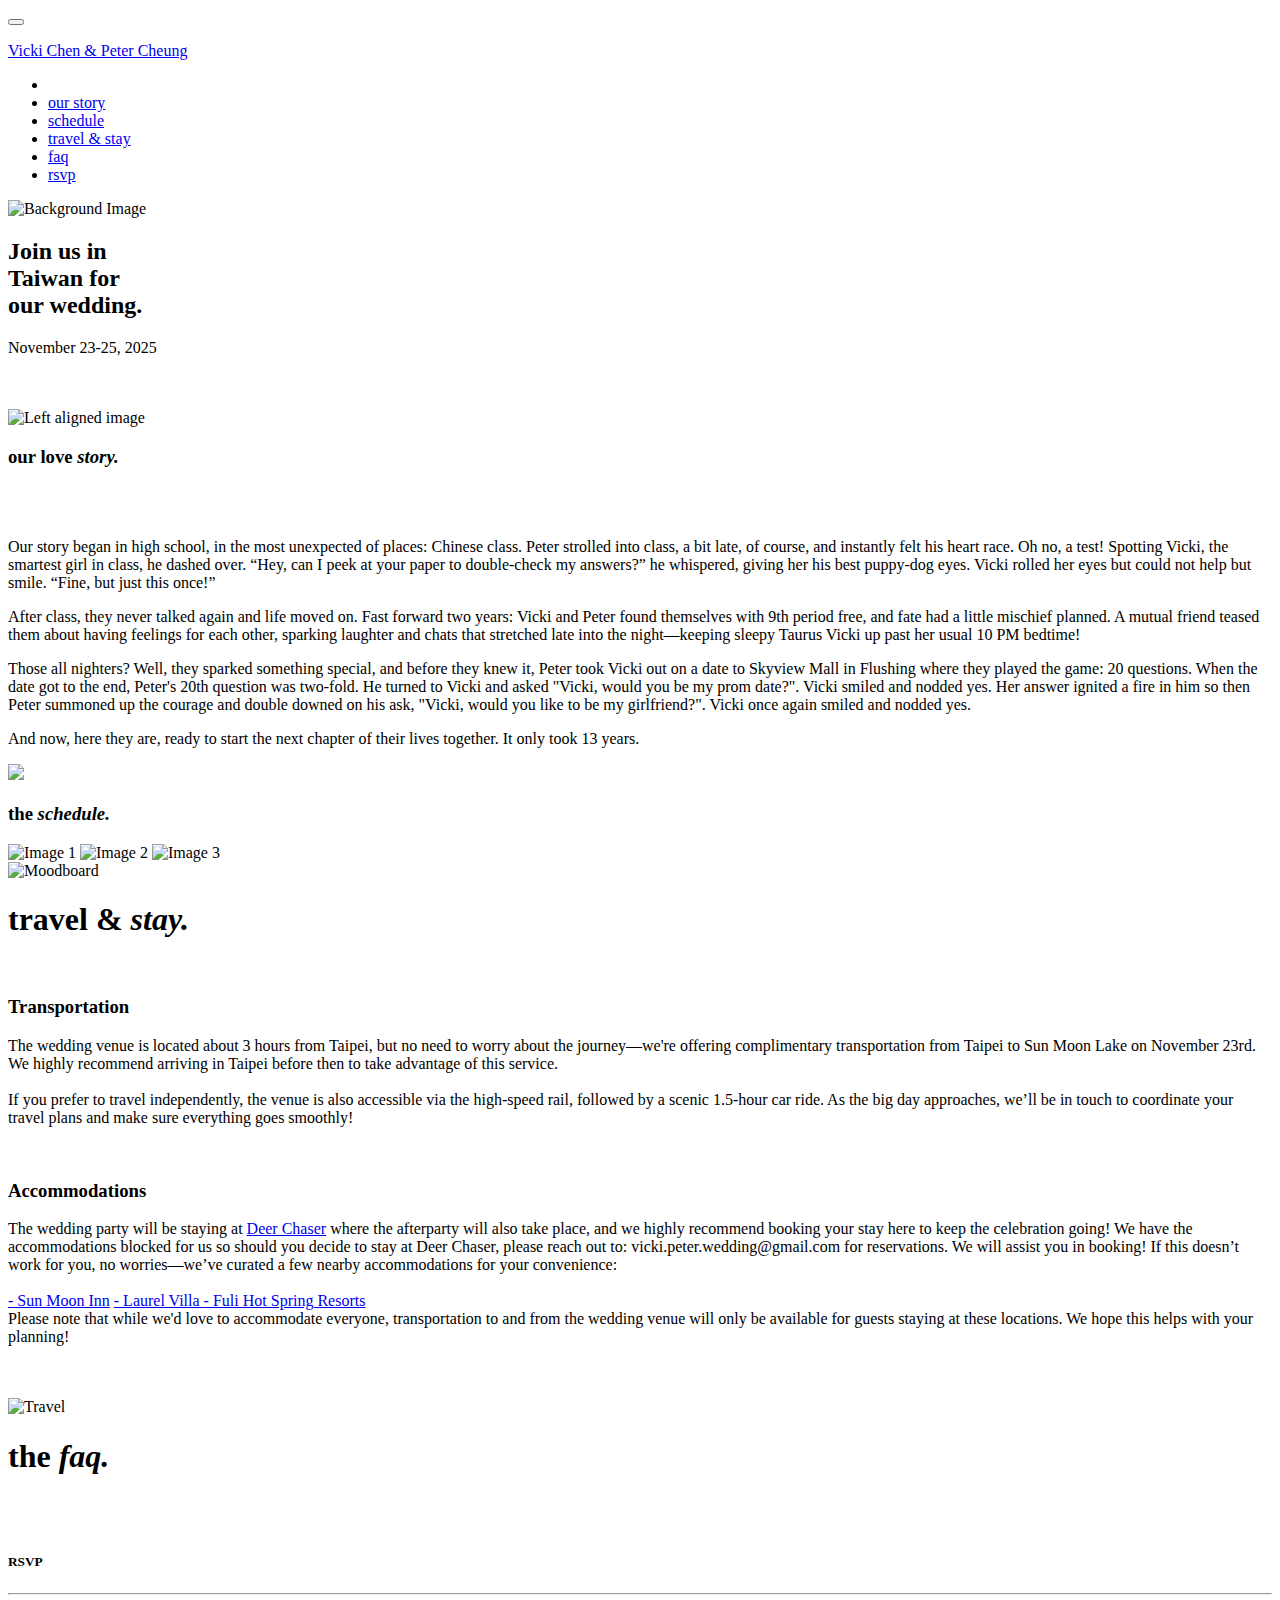
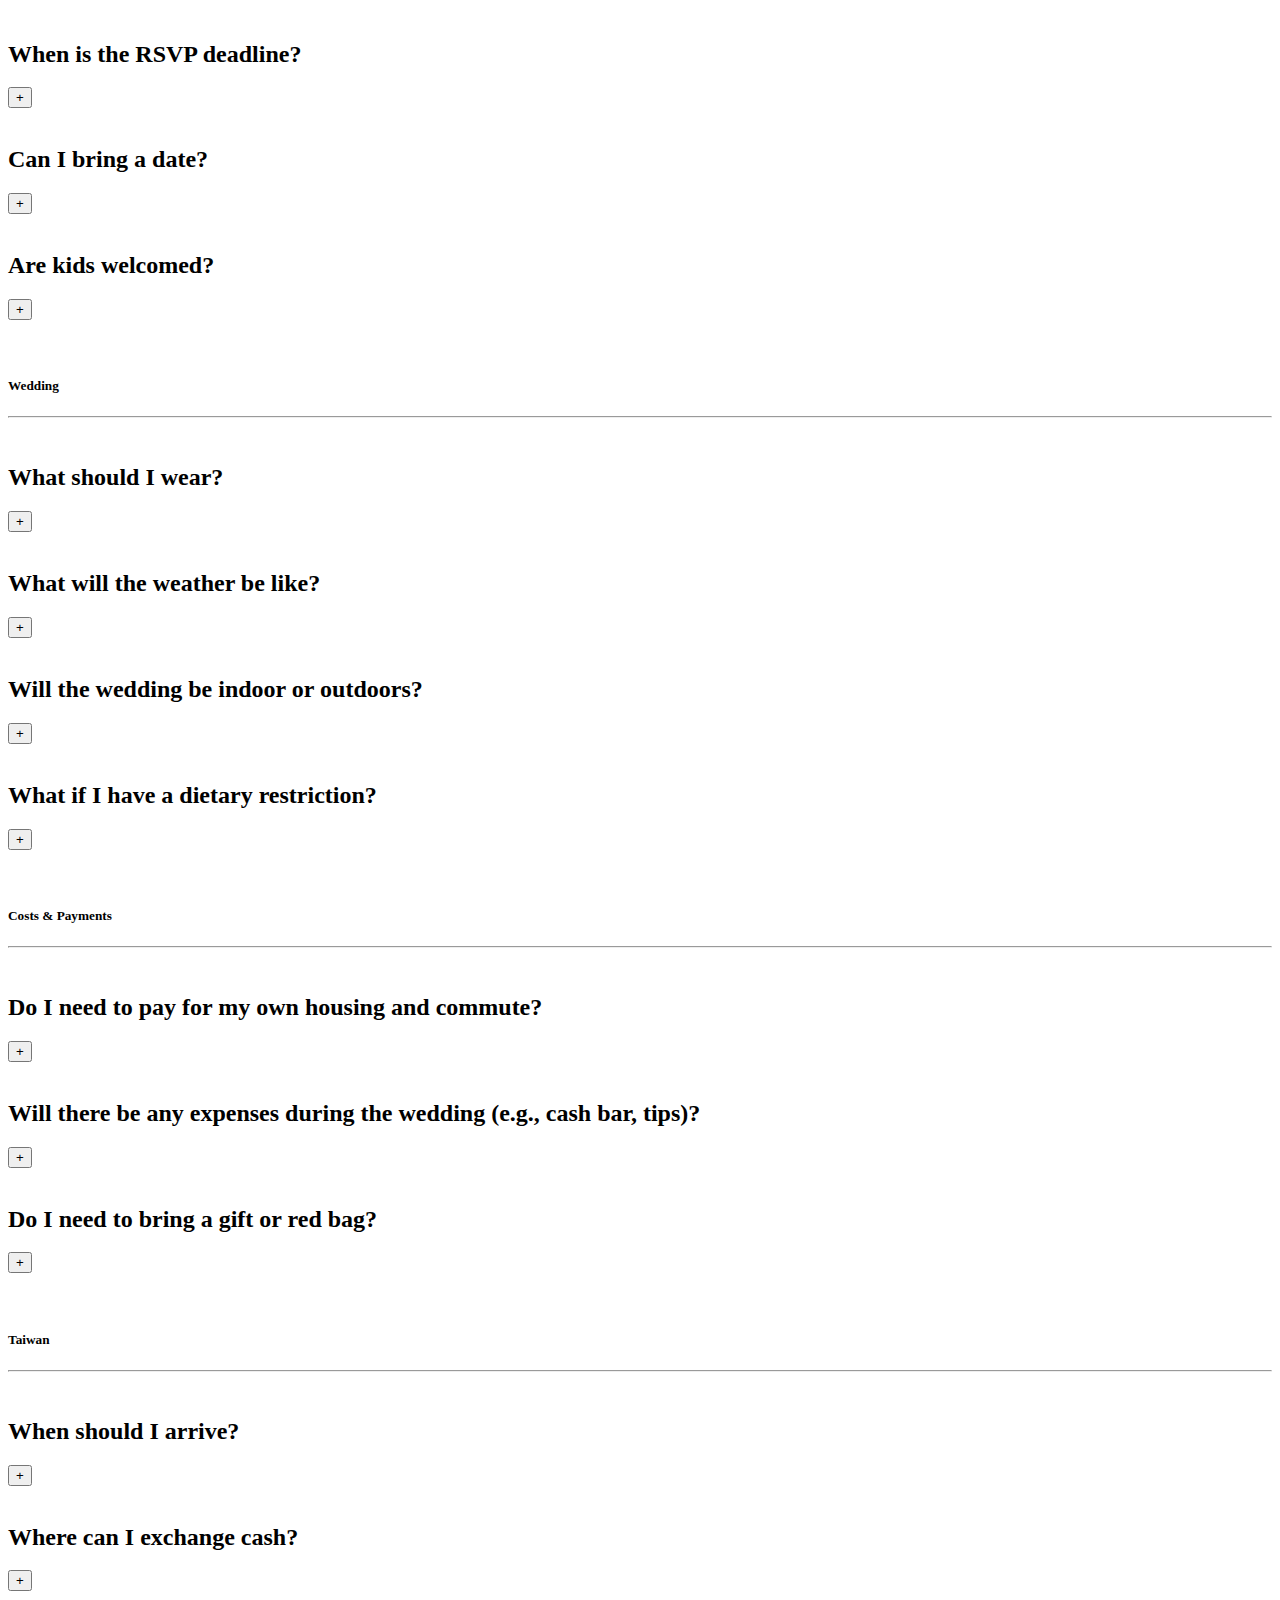
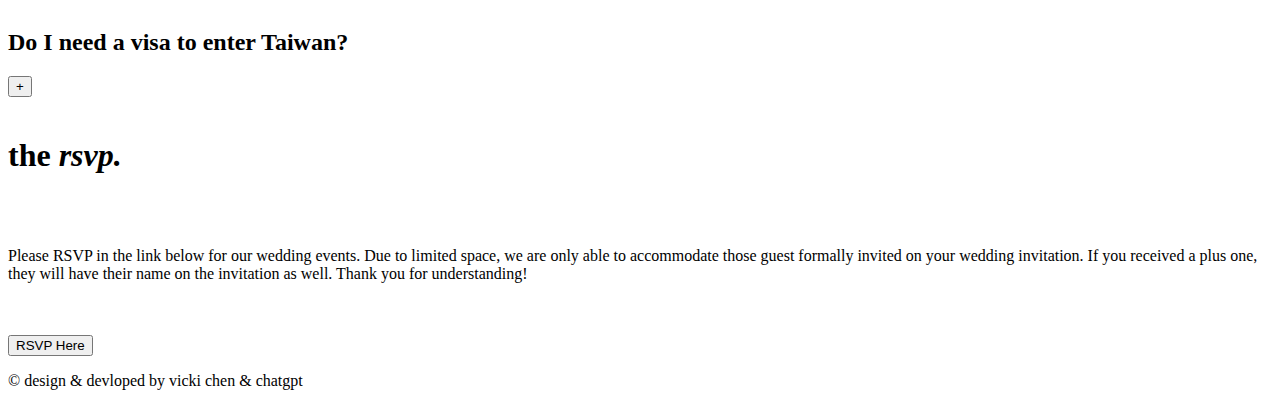
==== index.html @ 811ed349 "Add files via upload" ====
<!doctype html>
<html class="no-js" lang="en">

    <head>
        <!-- meta data -->
        <meta charset="utf-8">
        <meta http-equiv="X-UA-Compatible" content="IE=edge">
        <meta name="viewport" content="width=device-width, initial-scale=1">
        <!-- The above 3 meta tags *must* come first in the head; any other head content must come *after* these tags -->

        <!--font-family-->
		<link href="https://fonts.googleapis.com/css2?family=Spectral:ital,wght@0,200;0,300;0,400;0,500;0,600;0,700;0,800;1,200;1,300;1,400;1,500;1,600;1,700;1,800&display=swap" rel="stylesheet">
        
        <!-- title of site -->
        <title>Vicki Chen & Peter Cheung </title>

        <!-- For favicon png -->
		<link rel="shortcut icon" type="image/icon" href="assets/logo/favicon.png"/>
       
        <!--font-awesome.min.css-->
        <link rel="stylesheet" href="assets/css/font-awesome.min.css">

		<!--flat icon css-->
		<link rel="stylesheet" href="assets/css/flaticon.css">

		<!--animate.css-->
        <link rel="stylesheet" href="assets/css/animate.css">

        <!--owl.carousel.css-->
        <link rel="stylesheet" href="assets/css/owl.carousel.min.css">
		<link rel="stylesheet" href="assets/css/owl.theme.default.min.css">
		
        <!--bootstrap.min.css-->
        <link rel="stylesheet" href="assets/css/bootstrap.min.css">
		
		<!-- bootsnav -->
		<link rel="stylesheet" href="assets/css/bootsnav.css" >	
        
        <!--style.css-->
		<link rel="stylesheet" href="assets/css/main.css">

        
        <!--responsive.css-->
        <link rel="stylesheet" href="assets/css/maim.css">
        
        <!-- HTML5 shim and Respond.js for IE8 support of HTML5 elements and media queries -->
        <!-- WARNING: Respond.js doesn't work if you view the page via file:// -->
		
        <!--[if lt IE 9]>
			<script src="https://oss.maxcdn.com/html5shiv/3.7.3/html5shiv.min.js"></script>
			<script src="https://oss.maxcdn.com/respond/1.4.2/respond.min.js"></script>
        <![endif]-->

    </head>
	
	<body>
		<!--[if lte IE 9]>
            <p class="browserupgrade">You are using an <strong>outdated</strong> browser. Please <a href="https://browsehappy.com/">upgrade your browser</a> to improve your experience and security.</p>
        <![endif]-->
		
		<!-- top-area Start -->
		<header class="top-area">
			<div class="header-area">
				<!-- Start Navigation -->
			    <nav class="navbar navbar-default bootsnav navbar-fixed dark no-background">

			        <div class="container">

			            <!-- Start Header Navigation -->
			            <div class="navbar-header">
			                <button type="button" class="navbar-toggle" data-toggle="collapse" data-target="#navbar-menu">
			                    <i class="fa fa-bars"></i>
			                </button>

			                <a class="navbar-brand" href="index_responsive.html"> 
								<div class="header-text"><p>Vicki Chen & Peter Cheung </p></div></a>
							


			            </div>
						<!--/.navbar-header-->
			            <!-- End Header Navigation -->

			            <!-- Collect the nav links, forms, and other content for toggling -->
			            <div class="collapse navbar-collapse menu-ui-design" id="navbar-menu">
			                <ul class="nav navbar-nav navbar-right" data-in="fadeInDown" data-out="fadeOutUp">
			                <li class=" smooth-menu active"></li>


			                    <li class="smooth-menu"><a href="#ourstory">our story</a></li>
			                    <li class="smooth-menu"><a href="#schedule">schedule</a></li>
			                    <li class="smooth-menu"><a href="#travel">travel & stay</a></li>
			                    <li class="smooth-menu"><a href="#faq">faq</a></li>
			                    <li class="smooth-menu"><a href="#rsvp">rsvp</a></li>

			                </ul><!--/.nav -->
			            </div><!-- /.navbar-collapse -->
			        </div><!--/.container-->
			    </nav><!--/nav-->
			    <!-- End Navigation -->
			</div><!--/.header-area-->

		    <div class="clearfix"></div>

		</header><!-- /.top-area-->
		<!-- top-area End -->
	
		<!--welcome-hero start -->
		<section id="welcome-hero" class="welcome-hero">
			<div class="container">
				

						

						<div class="image-container">
							<img src="assets/images/welcome-hero/welcomehero.jpg" alt="Background Image" />
							<div class="overlay-text">
								<div class="header-text">
									
									<h2>Join us in <br> Taiwan for <br> our  wedding. </h2>
									<p>November 23-25, 2025</p>
									
							</div>
						  </div>
							
						
						<br>
						<br>
						

					
						</div><!--/.header-text-->
					</div><!--/.col-->
				</div><!-- /.row-->
			</div><!-- /.container-->

		</section><!--/.welcome-hero-->
		<!--welcome-hero end -->
						
						

		<!--ourstory start -->
		<section id="ourstory" class="ourstory">
			
			<div class="container">

					<div class="ourstory-content">
						<img src="assets/images/ourstory/ourstory1.jpg" loading="lazy" alt="Left aligned image" class="ourstory-image">
			
					
					<div class="ourstory-txt">
					<h3> our love <i>story.</i>  </h3>
					<br>
					<br>
					
						<p>Our story began in high school, in the most unexpected of places: Chinese class. Peter strolled into class, a bit late, of course, and instantly felt his heart race. Oh no, a test! 
						Spotting Vicki, the smartest girl in class, he dashed over. 
						“Hey, can I peek at your paper to double-check my answers?” he whispered, giving her his best puppy-dog eyes. 
						Vicki rolled her eyes but could not help but smile. “Fine, but just this once!” </p>
																
						<p> After class, they never talked again and life moved on. 
						Fast forward two years: Vicki and Peter found themselves with 9th period free, and fate had a little mischief planned. 
						A mutual friend teased them about having feelings for each other, sparking laughter and chats that stretched late into the 
						night—keeping sleepy Taurus Vicki up past her usual 10 PM bedtime!</p>
								
						<p>Those all nighters? Well, they sparked something special, and before they knew it, Peter took Vicki out on a date to Skyview Mall in Flushing where they played the game: 20 questions.
						When the date got to the end, Peter's 20th question was two-fold. He turned to Vicki and asked "Vicki, would you be my prom date?". Vicki smiled and nodded yes. 
						Her answer ignited a fire in him so then Peter summoned up the courage and double downed on his ask, "Vicki, would you like to be my girlfriend?". Vicki once again smiled and nodded yes. </p>
								
						<p>And now, here they are, ready to start the next chapter of their lives together. 
						It only took 13 years. </p> 

					
					</div>
					</div>
						
				</div>
				
					</section>
					
						
								
						
										
										
									
						

							</div>

						</div>
					</div>
				</div>
			</div>
		</section><!--/.ourstory-->
		<!--ourstory end -->


			<!--notetoguest -->
			
			
			<div class="note">
	
						<div class="note-content">
							<img src="assets/images/note/notetoguests.png" loading="lazy" class="note-image">
				
						
						
						
						</div>
						</div>

			<!--/note to guest-->
			<!--notetoguest end -->


		
		<!--schedule start -->
		<section id="schedule" class="schedule">
			<div class="section-heading"> </div>

				<div class="schedule-txt">
					<h3> the <i> schedule.</i>  </h3> 
				
				
				<div class="image-container">
					<img src="assets/images/schedule/welcome.png" loading="lazy" alt="Image 1">
					<img src="assets/images/schedule/wedding.png" loading="lazy" alt="Image 2">
					<img src="assets/images/schedule/afterbrekkie.png" loading="lazy" alt="Image 3">
				</div>

				<div class="image-container moodboard-container">
					<img src="assets/images/schedule/moodboard.jpg" loading="lazy" alt="Moodboard">
				</div>

    </div>
</section>



		</section><!--/.schedule-->
		<!--schedule end -->




		<!--travel start -->
		
		


		<div id="travel" class="container">

					<div class="travel-content">

						<div class="travel-txt">

							<h1>travel & <i>stay.</i></h1>
						
							<br>
					
							<h3>Transportation</h3>	
							<p>
							The wedding venue is located about 3 hours from Taipei, but no need to worry about the journey—we're offering complimentary transportation from Taipei to Sun Moon Lake on November 23rd. We highly recommend arriving in Taipei before then to take advantage of this service.
							<br>
							<br>
							If you prefer to travel independently, the venue is also accessible via the high-speed rail, followed by a scenic 1.5-hour car ride. As the big day approaches, we’ll be in touch to coordinate your travel plans and make sure everything goes smoothly!																	
							</p>
							<br>
							
							
						
							<h3>Accommodations</h3> 
							
							

							<p>
							The wedding party will be staying at <a style="display:inline;" target = "__blank" href="https://us.trip.com/hotels/nantou-hotel-detail-106092572/deer-chaser-hotel/?cityId=7524&checkIn=2025-11-16&checkOut=2025-11-18&adult=2&children=0&subStamp=3001547&crn=1&ages=&travelpurpose=0&curr=USD&fgt=1&hasAidInUrl=true&mincurr=USD&minprice=1162.84&mproom=1432045130&link=title&hoteluniquekey=[base64]&subChannel=&masterhotelid_tracelogid=1a469eba9254423e9749f9c55f1ec0e0&NewTaxDescForAmountshowtype0=T&detailFilters=17%7C1%7E17%7E1*80%7C0%7C1%7E80%7E0&hotelType=meta&trip_sub1=16_11_2025_2_localuniversal_106092572_US_desktop_selected_20332659326__1_0-LANG_US-landing&locale=en-US"> Deer Chaser</a>
							where the afterparty will also take place, and we highly recommend booking your stay here to keep the celebration going! We have the accommodations blocked for us so should you decide to stay at Deer Chaser, please reach out to: vicki.peter.wedding@gmail.com for reservations. We will assist you in booking! If this doesn’t work for you, no worries—we’ve curated a few nearby accommodations for your convenience:
							<br>
							<br>
							<a href="https://www.expedia.com/Yuchi-Hotels-Sun-Moon-Inn.h15977545.Hotel-Information?chkin=2025-11-23&chkout=2025-11-25&x_pwa=1&rfrr=HSR&pwa_ts=1737737222428&referrerUrl=aHR0cHM6Ly93d3cuZXhwZWRpYS5jb20vSG90ZWwtU2VhcmNo&useRewards=true&rm1=a2&regionId=6141174&destination=Yuchi%2C+Nantou+County%2C+Taiwan&destType=MARKET&latLong=23.871555%2C120.930262&sort=RECOMMENDED&top_dp=105&top_cur=USD&userIntent=&selectedRoomType=58597440&selectedRatePlan=US%7C119840562%7C%7C501%7C%7C100020771-20250125004659-eff911a1a9164d3fb57c11af5d26106e&searchId=9f0dc030-0f45-4edd-8b6e-a75cab6d5f41&pdpImageUrls=https%3A%2F%2Fimages.trvl-media.com%2Flodging%2F16000000%2F15980000%2F15977600%2F15977545%2F0d79dea9.jpg%3Fimpolicy%3Dresizecrop%26rw%3D598%26ra%3Dfit%2Chttps%3A%2F%2Fimages.trvl-media.com%2Flodging%2F16000000%2F15980000%2F15977600%2F15977545%2Fef4cb73a.jpg%3Fimpolicy%3Dresizecrop%26rw%3D297%26ra%3Dfit%2Chttps%3A%2F%2Fimages.trvl-media.com%2Flodging%2F16000000%2F15980000%2F15977600%2F15977545%2F55226992.jpg%3Fimpolicy%3Dresizecrop%26rw%3D297%26ra%3Dfit%2Chttps%3A%2F%2Fimages.trvl-media.com%2Flodging%2F16000000%2F15980000%2F15977600%2F15977545%2F692f373f.jpg%3Fimpolicy%3Dresizecrop%26rw%3D297%26ra%3Dfit" target="_blank"> - Sun Moon Inn</a>
							<a href="https://www.expedia.com/Yuchi-Hotels-Laurel-Villa.h18666284.Hotel-Information?ai_search_query=&bed_count_ge=&bedroom_count_gt=&chain=&chkin=7%2F20%2F2025&chkout=7%2F22%2F2025&daysInFuture=&destType=MARKET&destination=Yuchi%2C%20Nantou%20County%2C%20Taiwan&endDate=7%2F22%2F2025&expediaPropertyId=&gclid=CjwKCAiAkc28BhB0EiwAM001Taw3oonq4_uB1PcHBdBzwJ56mG91fgayCY_SVAGuj53gqAgduetRzBoCJ2oQAvD_BwE&group=&guestRating=&highlightedPropertyId=&hotelName=&latLong=40.75%2C-73.9967&mctc=10&misId=&neighborhood=&pdpImageUrls=https%3A%2F%2Fimages.trvl-media.com%2Flodging%2F19000000%2F18670000%2F18666300%2F18666284%2F52fc509b.jpg%3Fimpolicy%3Dresizecrop%26rw%3D598%26ra%3Dfit%2Chttps%3A%2F%2Fimages.trvl-media.com%2Flodging%2F19000000%2F18670000%2F18666300%2F18666284%2F8d43a49e.jpg%3Fimpolicy%3Dresizecrop%26rw%3D297%26ra%3Dfit%2Chttps%3A%2F%2Fimages.trvl-media.com%2Flodging%2F19000000%2F18670000%2F18666300%2F18666284%2Fad418be6.jpg%3Fimpolicy%3Dresizecrop%26rw%3D297%26ra%3Dfit%2Chttps%3A%2F%2Fimages.trvl-media.com%2Flodging%2F19000000%2F18670000%2F18666300%2F18666284%2Ffb82865b.jpg%3Fimpolicy%3Dresizecrop%26rw%3D297%26ra%3Dfit&petsIncluded=false&poi=&pricing_group=&pwa_ts=1737740482545&queryType=&referrerUrl=aHR0cHM6Ly93d3cuZXhwZWRpYS5jb20vSG90ZWwtU2VhcmNo&regionId=6141174&rm1=a2&roomIndex=&searchId=bf5652c9-1104-4d6e-946c-ec0702aa445e&selected=18666284&selectedRatePlan=210263477&selectedRoomType=202012833&showFilterNotification=false&sort=RECOMMENDED&startDate=7%2F20%2F2025&stayLength=&theme=&us_bathroom_count_gt=&useRewards=true&userIntent=&vacationRentalsOnly=false&x_pwa=1" target="_blank"> - Laurel Villa </a>
							<a href="https://www.expedia.com/Yuchi-Hotels-Sun-Moon-Lake-Fuli-Hot-Spring-Resort.h12329367.Hotel-Information?chkin=2025-11-23&chkout=2025-11-25&x_pwa=1&rfrr=HSR&pwa_ts=1737738135384&referrerUrl=aHR0cHM6Ly93d3cuZXhwZWRpYS5jb20vSG90ZWwtU2VhcmNo&useRewards=true&rm1=a2&regionId=6141174&destination=Yuchi%2C+Nantou+County%2C+Taiwan&destType=MARKET&latLong=23.871555%2C120.930262&sort=RECOMMENDED&top_dp=96&top_cur=USD&userIntent=&selectedRoomType=201265099&selectedRatePlan=274118395&searchId=e2d06c9d-8e9d-4781-9020-6c1ff8a1e7c3&pdpImageUrls=https%3A%2F%2Fimages.trvl-media.com%2Flodging%2F13000000%2F12330000%2F12329400%2F12329367%2Fb68d5387.jpg%3Fimpolicy%3Dresizecrop%26rw%3D598%26ra%3Dfit%2Chttps%3A%2F%2Fimages.trvl-media.com%2Flodging%2F13000000%2F12330000%2F12329400%2F12329367%2F78d38e70.jpg%3Fimpolicy%3Dresizecrop%26rw%3D297%26ra%3Dfit%2Chttps%3A%2F%2Fimages.trvl-media.com%2Flodging%2F13000000%2F12330000%2F12329400%2F12329367%2Fb98dca81.jpg%3Fimpolicy%3Dresizecrop%26rw%3D297%26ra%3Dfit%2Chttps%3A%2F%2Fimages.trvl-media.com%2Flodging%2F13000000%2F12330000%2F12329400%2F12329367%2F00a67ed8.jpg%3Fimpolicy%3Dresizecrop%26rw%3D297%26ra%3Dfit" target="_blank">- Fuli Hot Spring Resorts</a>
							<br>
							
							Please note that while we'd love to accommodate everyone, transportation to and from the wedding venue will only be available for guests staying at these locations. We hope this helps with your planning!
							</p>
						</div>
			<br>
			<br>

				<img src="assets/images/travel/travel1.JPG" loading="lazy" alt="Travel" class="travel-image">

				
			</div>
				
		</div>
		
					
						
		
					
		<!--travel end -->
		



		<!--faq start -->
		<section id="faq" class="faq">
			<div class="section-heading"> 
				<div class="container">

					<div class="faq-txt">
						<h1> the <i>faq.</i>  </h1>
						<br>
						<br>

						

		<h5>RSVP</h5>
		<hr>

		<br>

		<div class="faq-item">
			<div class="question">
		<h2> When is the RSVP deadline? </h2>
		<button class="toggle-button">+</button>
		</div>

		<div class="content" hidden>
		<h4>Kindly RSVP by August 1, 2025</h4>
	
		
		</div>
		</div>

		<br>

		<div class="faq-item">
			<div class="question">
		<h2> Can I bring a date? </h2>
		<button class="toggle-button">+</button>
		</div>

		<div class="content" hidden>
		<h4>
		 We planned our wedding with a specific headcount in mind. Please check your invitation to see if you have been extended a plus one.</h4> 
		</div>
		</div>
		
		<br>
		
		<div class="faq-item">
			<div class="question">
		<h2> Are kids welcomed? </h2>
		<button class="toggle-button">+</button>
		</div>

		<div class="content" hidden>
		<h4>
			While we adore your young ones, we regret to inform you that we are unable to accommodate children, except for those belonging to immediate family members.</h4> 
		</div>
		</div>

		<br>
		<br>
		
	

		<h5>Wedding</h5>
		<hr>
		<br>
		
		<div class="faq-item">
			<div class="question">
		<h2> What should I wear? </h2>
		<button class="toggle-button">+</button>
		</div>

		<div class="content" hidden>
		<h4>
			We have specific dress code for all of our events. We've put together a gorgeous wedding day moodboard to spark your imagination and help you dress to impress with confidence and style! Please see our <a style="display:inline;" target = "__blank" href="#schedule"> Schedule </a> for more information. </h4> 
		</div>
		</div>
		<br>

				
		<div class="faq-item">
			<div class="question">
		<h2> What will the weather be like?</h2>
		<button class="toggle-button">+</button>
		</div>

		<div class="content" hidden>
		<h4>
			Hopefully sunshine and clear skies! Expect temperatures to reach mid 70s in November.</h4> 
		</div>
		</div>

		<br>

		<div class="faq-item">
			<div class="question">
		<h2> Will the wedding be indoor or outdoors?</h2>
		<button class="toggle-button">+</button>
		</div>

		<div class="content" hidden>
		<h4>
			Weather permitting, our ceremony will be outdoors with an indoor reception to follow.</h4> 
		</div>
		</div>

		
		<br>

		<div class="faq-item">
			<div class="question">
		<h2> What if I have a dietary restriction?</h2>
		<button class="toggle-button">+</button>
		</div>

		<div class="content" hidden>
		<h4>
			Please include any dietary restrictions in your RSVP or reach out to vicki.peter.wedding@gmail.com by August 1st.</h4> 
		</div>
		</div>

		<br>
		<br>
				
		<h5>Costs & Payments</h5>
		<hr>
		<br>

		<div class="faq-item">
			<div class="question">
		<h2> Do I need to pay for my own housing and commute?</h2>
		<button class="toggle-button">+</button>
		</div>

		<div class="content" hidden>
		<h4>
			We kindly ask our guests to arrange their own accommodations and flights. To make your travel experience more seamless, we will be providing complimentary roundtrip transportation from Taipei to Sun Moon Lake. Please find more information on the <a style="display:inline;" target = "__blank" href="#travel"> Travel & Stay </a>  page.</h4> 
		</div>
		</div>

		<br>

		<div class="faq-item">
			<div class="question">
		<h2> Will there be any expenses during the wedding (e.g., cash bar, tips)?</h2>
		<button class="toggle-button">+</button>
		</div>

		<div class="content" hidden>
		<h4>
			Tipping at weddings in Taiwan is not necessary. We will cover all the service & tipping fee at the wedding. </h4> 
		</div>
		</div>

		<br>

		<div class="faq-item">
			<div class="question">
		<h2>Do I need to bring a gift or red bag?</h2>
		<button class="toggle-button">+</button>
		</div>

		<div class="content" hidden>
		<h4>
			We genuinely mean it when we say that your presence is the greatest gift we could ask for. We do not expect any additional presents. Destination weddings require a significant commitment, and we are deeply grateful for the effort you’ve made to celebrate with us. </h4> 
		</div>
		</div>

		<br>
		<br>
	
		<h5>Taiwan</h5>
		<hr>
		<br>

		<div class="faq-item">
			<div class="question">
		<h2>When should I arrive?</h2>
		<button class="toggle-button">+</button>
		</div>

		<div class="content" hidden>
		<h4>
			Travelling can be quite stressful especially on your body. Kindly note, Taiwan has a 12 hour time zone difference so we recommend you fly in a few days before 11/23/2025 to rest up before joining us for our wedding festivities. </h4> 
		</div>
		</div>
		
		<br>

		<div class="faq-item">
			<div class="question">
		<h2>Where can I exchange cash?</h2>
		<button class="toggle-button">+</button>
		</div>

		<div class="content" hidden>
		<h4>
			Cash is king in Taiwan, and the most convenient place to exchange it is at Taoyuan Airport. While banks in Taiwan do offer currency exchange services, the process can often be cumbersome. Credit cards are widely accepted, particularly in larger cities like Taipei, and digital payment systems such as Apple Pay and LINE Pay are gaining popularity. However, it's still wise to carry some cash, especially when visiting smaller towns or rural areas where electronic payments may be less common. </h4> 
		</div>
		</div>
	
		<br>


		<div class="faq-item">
			<div class="question">
		<h2>Do I need a visa to enter Taiwan?</h2>
		<button class="toggle-button">+</button>
		</div>

		<div class="content" hidden>
		<h4>
			You do not need a visa to enter Taiwan. </h4> 
		</div>
		</div>
		<br>


			</div>	
				</div>	
			</div>
			</div>
			</div>	
			</section>
				
		
		<!--/.faq-->
		<!--faqend -->



		<!--rsvp start -->
		<section id="rsvp" class="container">

			<div class="rsvp-content">
				<div class="rsvp-txt">
					<h1> the <i>rsvp.</i>  </h1>

					
			<br>
			<br>
			<p>
			Please RSVP in the link below for our wedding events. Due to limited space, we are only able to accommodate those guest formally invited on your wedding invitation. If you received a plus one, they will have their name on the invitation as well. Thank you for understanding! 
			</p>
			<br>
			<br>
			<a href="https://withjoy.com/vicki-and-peter-nov-25/" target="_blank" rel="noopener noreferrer">
				<button class="custom-button">RSVP Here</button>
			</a>
			
			</div>







			
				</div><!--/.container-->
			</div><!--/.rsvp-details-->

		</section><!--/.rsvp-->
		<!--rsvp end -->



		<!--footer-copyright start-->
		<footer id="footer-copyright" class="footer-copyright">
			<div class="container">
				<div class="hm-footer-copyright text-center">
					<p>
						&copy; design & devloped by vicki chen & chatgpt </a>
					</p><!--/p-->
				</div><!--/.text-center-->
			</div><!--/.container-->

			<div id="scroll-Top">
				<div class="return-to-top">
					<i class="fa fa-angle-up " id="scroll-top" ></i>
				</div>
				
			</div><!--/.scroll-Top-->
			
        </footer><!--/.footer-copyright-->
		<!--footer-copyright end-->
		
		<!-- Include all js compiled plugins (below), or include individual files as needed -->

		<script src="assets/js/jquery.js"></script>
        
        <!--modernizr.min.js-->
        <script src="https://cdnjs.cloudflare.com/ajax/libs/modernizr/2.8.3/modernizr.min.js"></script>
		
		<!--bootstrap.min.js-->
        <script src="assets/js/bootstrap.min.js"></script>
		
		<!-- bootsnav js -->
		<script src="assets/js/bootsnav.js"></script>
		
		<!-- jquery.sticky.js -->
		<script src="assets/js/jquery.sticky.js"></script>
		
		<!-- for progress bar start-->

		<!-- progressbar js -->
		<script src="assets/js/progressbar.js"></script>

		<!-- appear js -->
		<script src="assets/js/jquery.appear.js"></script>

		<!-- for progress bar end -->

		<!--owl.carousel.js-->
        <script src="assets/js/owl.carousel.min.js"></script>


		<script src="https://cdnjs.cloudflare.com/ajax/libs/jquery-easing/1.4.1/jquery.easing.min.js"></script>
		
        
        <!--Custom JS-->
        <script src="assets/js/custom.js"></script>
        
    </body>
	
</html>
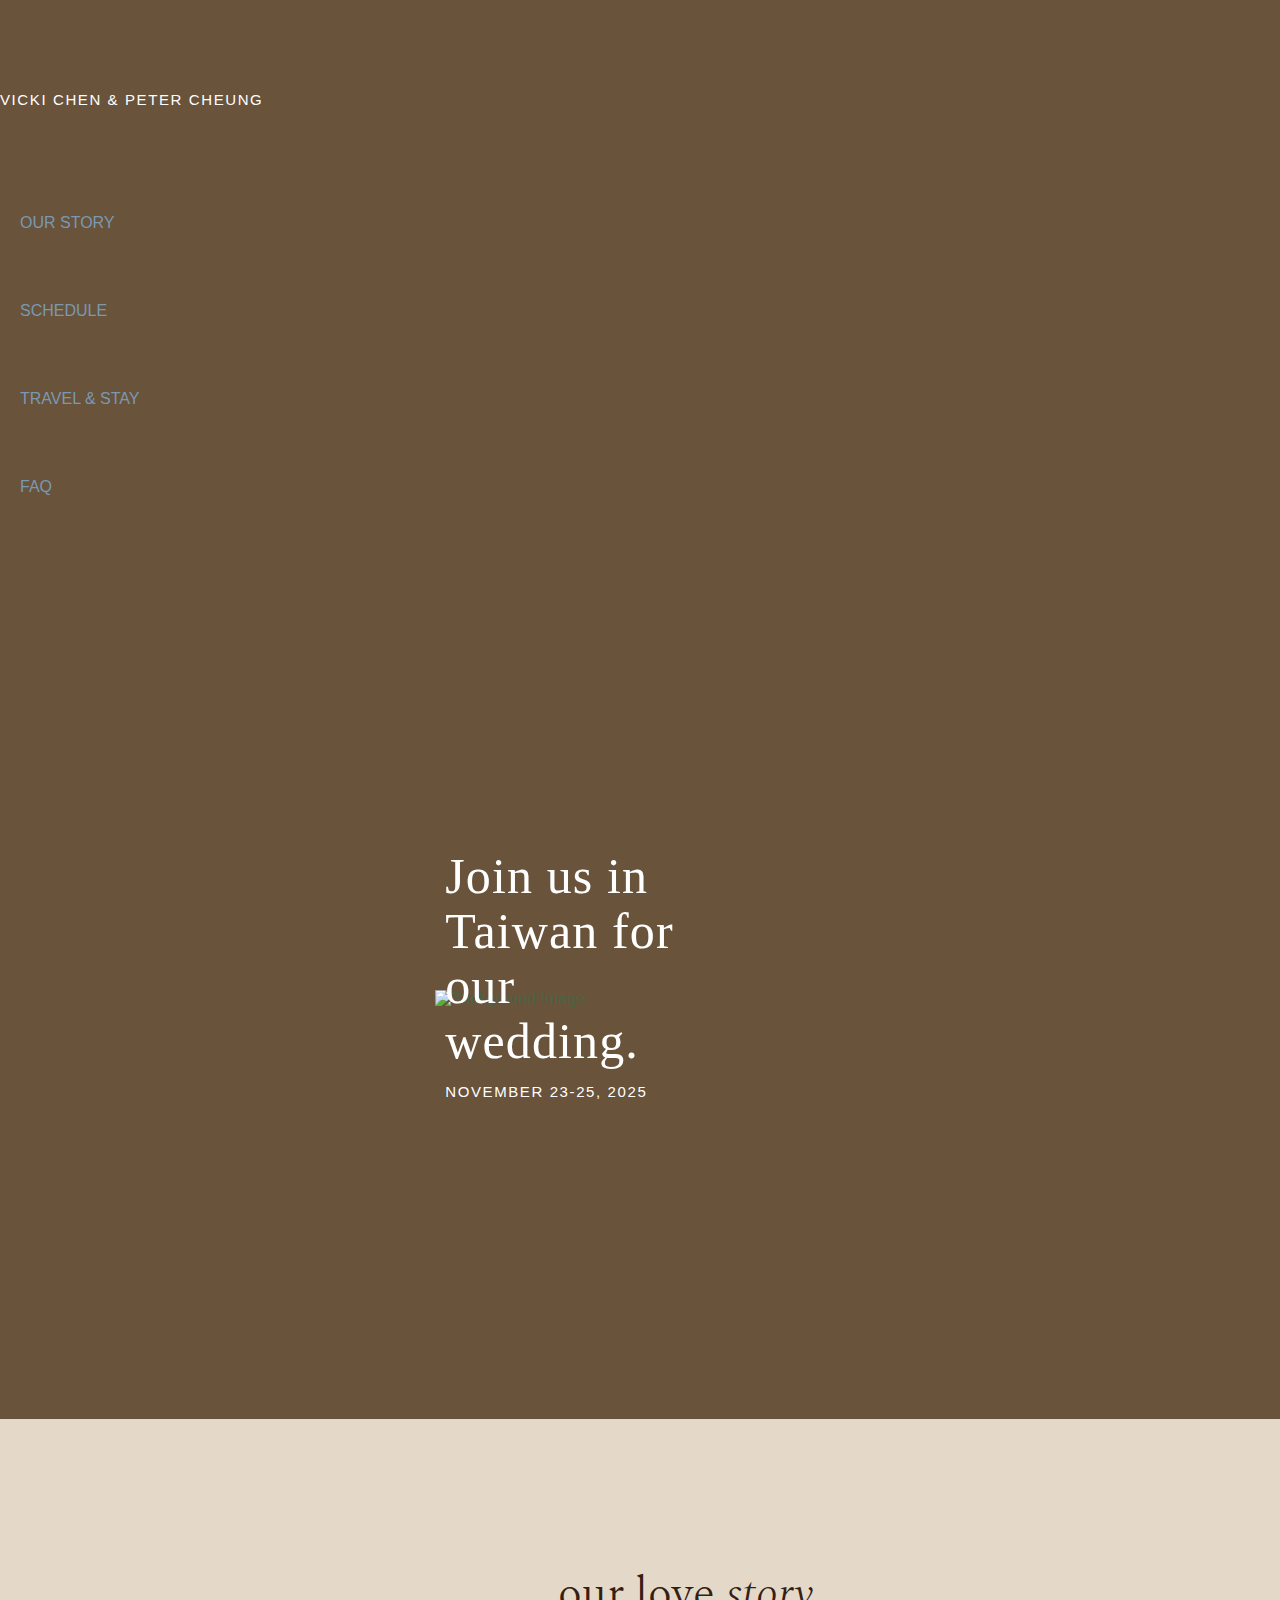
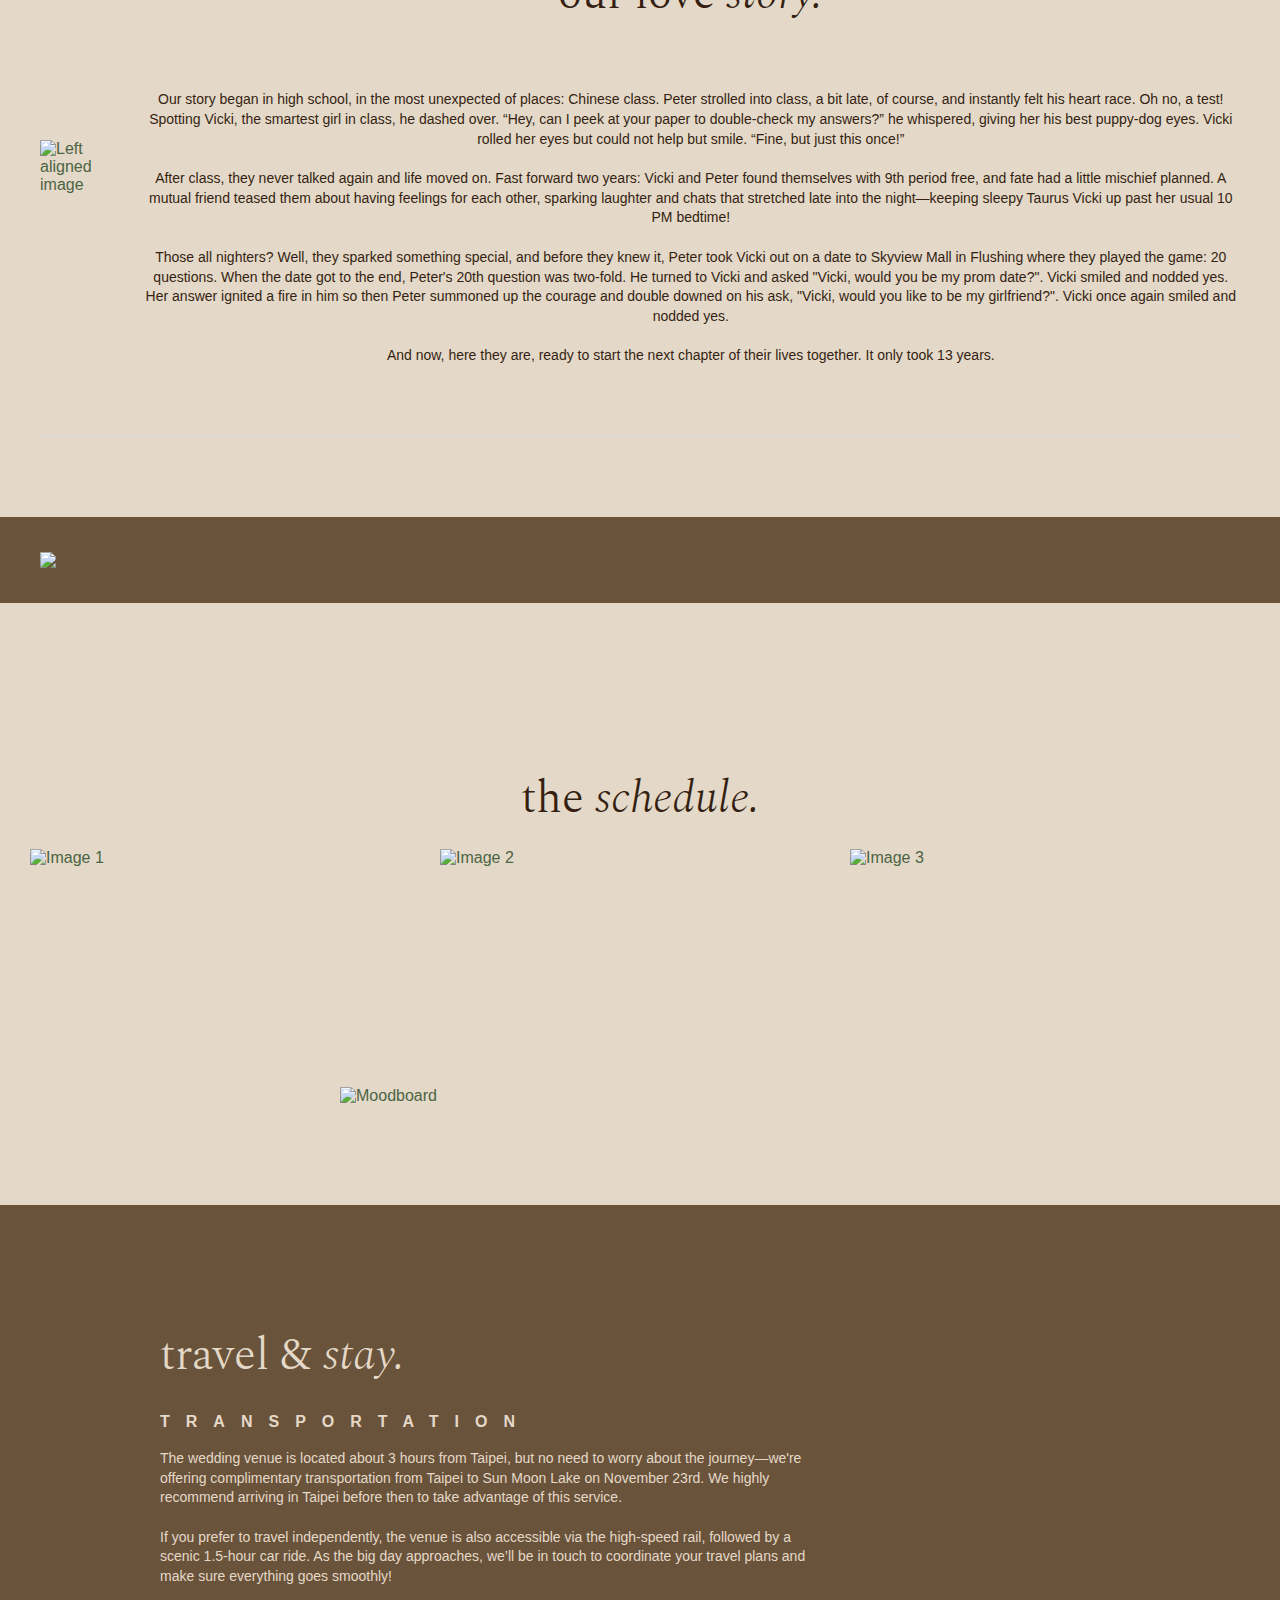
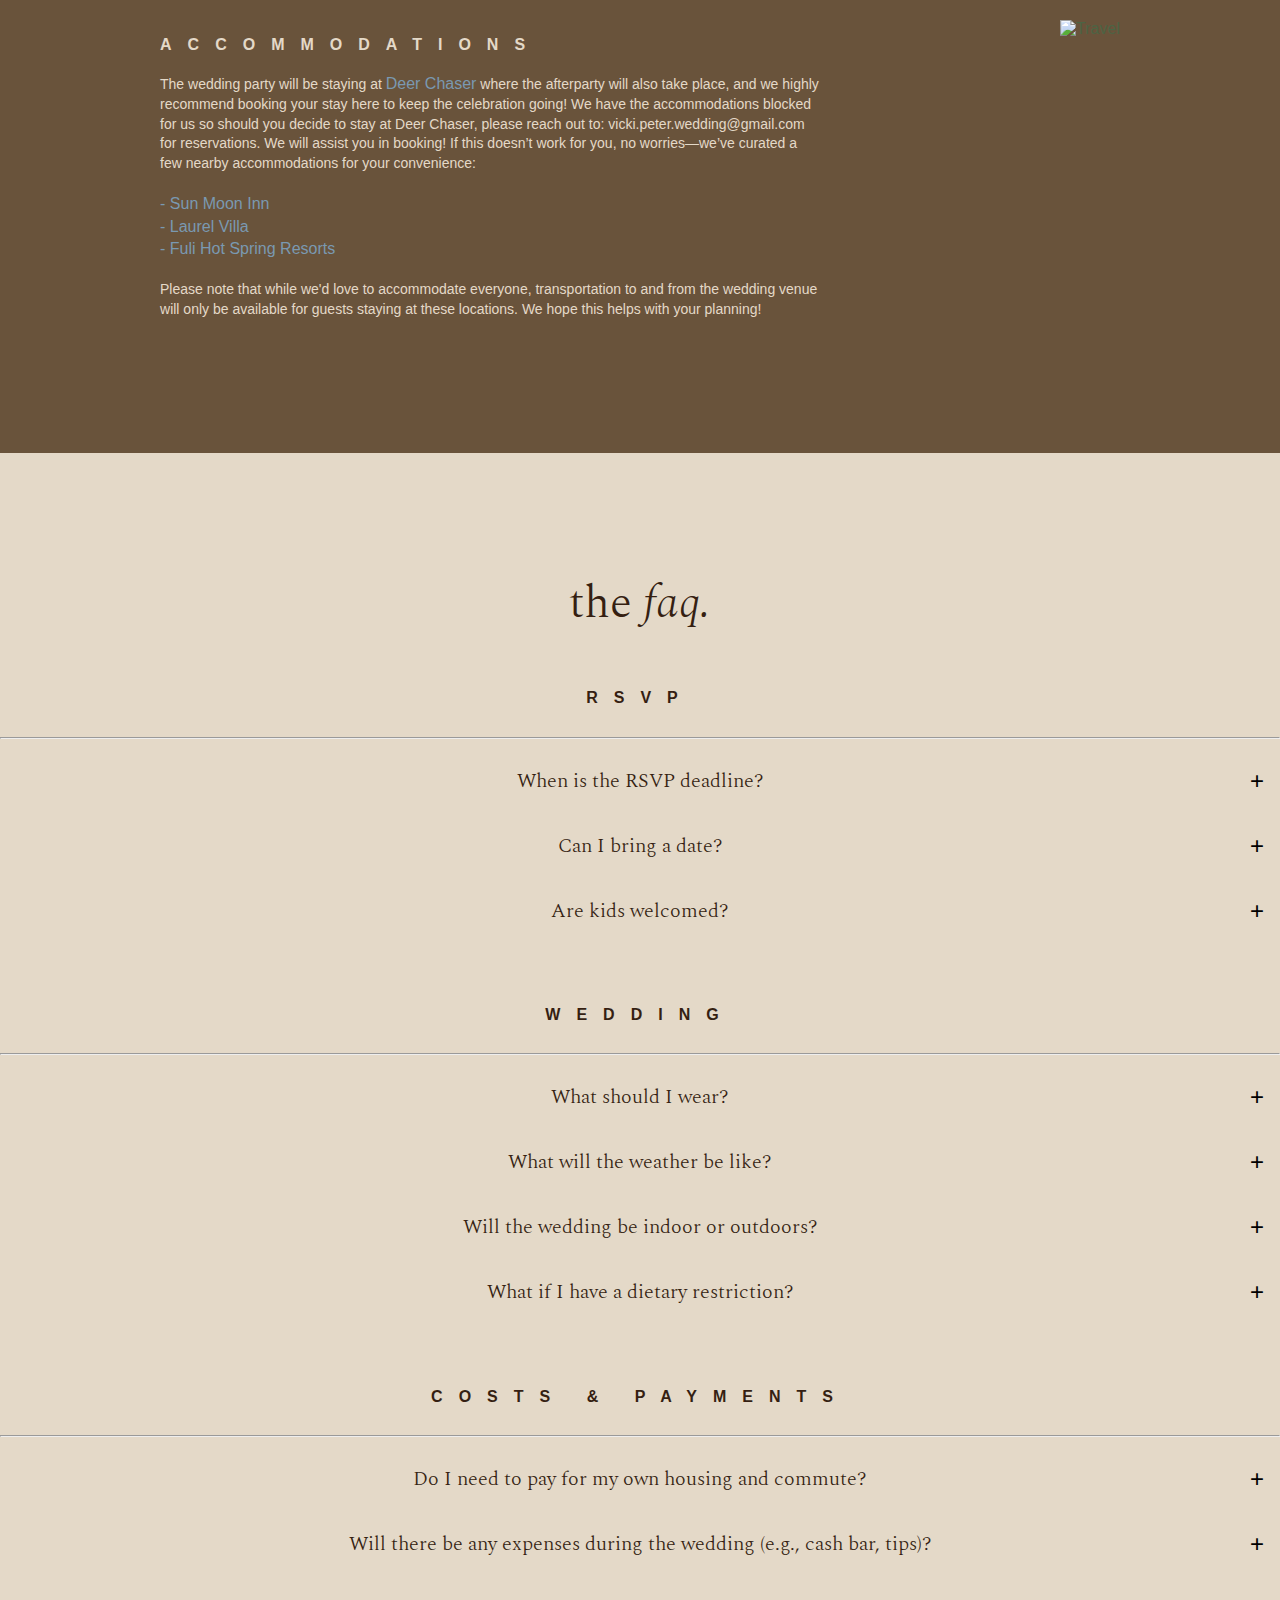
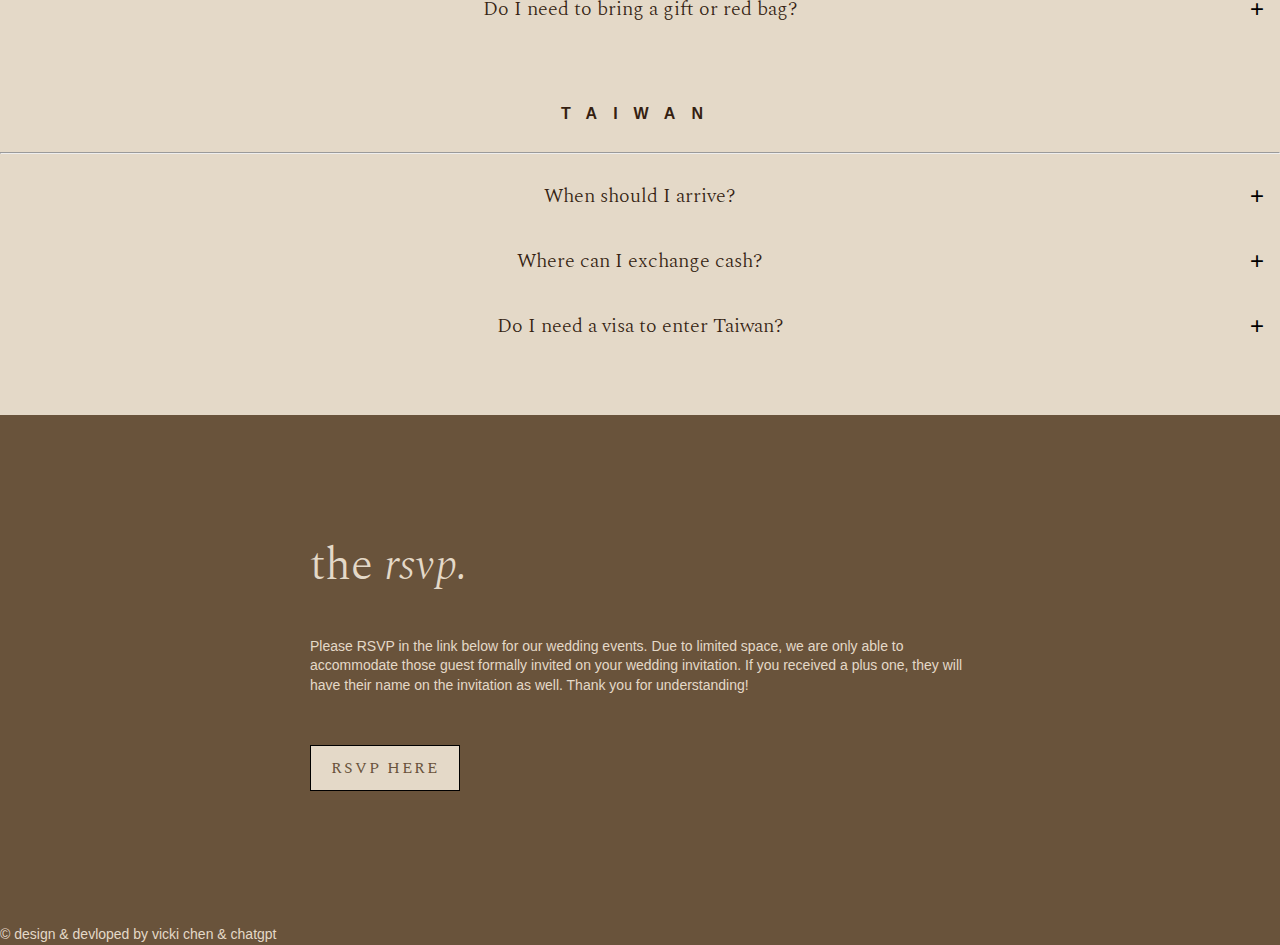
==== commit b18df7f5: "Add files via upload" ====
--- a/index.html
+++ b/index.html
@@ -37,11 +37,13 @@
 		<link rel="stylesheet" href="assets/css/bootsnav.css" >	
         
         <!--style.css-->
-		<link rel="stylesheet" href="assets/css/main.css">
+		<link rel="stylesheet" href="style.css">
 
         
-        <!--responsive.css-->
-        <link rel="stylesheet" href="assets/css/maim.css">
+      
+
+
+
         
         <!-- HTML5 shim and Respond.js for IE8 support of HTML5 elements and media queries -->
         <!-- WARNING: Respond.js doesn't work if you view the page via file:// -->
--- a/style.css
+++ b/style.css
@@ -0,0 +1,1104 @@
+
+
+/*=========== TABLE OF CONTENTS ===========
+1.  General css (Reset code)
+2.  Header
+3.  Welcome-hero
+4.  ourstory me 
+5.  Education
+6.  Skill
+7.  Experience
+8.  Profiles
+9.  Portfolio
+10. Clients
+11. Contact
+
+/*-------------------------------------
+		1.General css (Reset code)
+--------------------------------------*/
+
+<style type="text/css">
+
+body {
+    font-size: 16px;
+}
+
+@media (max-width: 768px) {
+    body {
+        font-size: 14px;
+    }
+}
+
+@media (max-width: 480px) {
+    body {
+        font-size: 10px; !important;
+    }
+}
+
+
+
+@font-face {
+    font-family: 'BasisGrotesque';
+    src: url(assets/fonts/BasisGrotesqueArabicPro-Light.ttf) format("truetype");
+    font-weight:normal;
+    font-style:normal;
+}
+
+@font-face {
+    font-family: 'EthicNew-LightItalic';
+    src: url(assets/fonts/EthicNew-LightItalic.ttf) format("truetype");
+    
+}
+
+p.customfont { 
+    font-family: "BasisGrotesque"
+}
+
+
+.spectral-extralight {
+		font-family: "Spectral", serif;
+		font-weight: 200;
+		font-style: normal;
+	  }
+	  
+.spectral-light {
+		font-family: "Spectral", serif;
+		font-weight: 300;
+		font-style: normal;
+	  }
+	  
+.spectral-regular {
+		font-family: "Spectral", serif;
+		font-weight: 400;
+		font-style: normal;
+	  }
+	  
+.spectral-medium {
+		font-family: "Spectral", serif;
+		font-weight: 500;
+		font-style: normal;
+	  }
+	  
+.spectral-semibold {
+		font-family: "Spectral", serif;
+		font-weight: 600;
+		font-style: normal;
+	  }
+	  
+.spectral-bold {
+		font-family: "Spectral", serif;
+		font-weight: 700;
+		font-style: normal;
+	  }
+	  
+.spectral-extrabold {
+		font-family: "Spectral", serif;
+		font-weight: 800;
+		font-style: normal;
+	  }
+	  
+.spectral-extralight-italic {
+		font-family: "Spectral", serif;
+		font-weight: 200;
+		font-style: italic;
+	  }
+	  
+.spectral-light-italic {
+		font-family: "Spectral", serif;
+		font-weight: 300;
+		font-style: italic;
+	  }
+	  
+.spectral-regular-italic {
+		font-family: "Spectral", serif;
+		font-weight: 400;
+		font-style: italic;
+	  }
+	  
+.spectral-medium-italic {
+		font-family: "Spectral", serif;
+		font-weight: 500;
+		font-style: italic;
+	  }
+	  
+.spectral-semibold-italic {
+		font-family: "Spectral", serif;
+		font-weight: 600;
+		font-style: italic;
+	  }
+	  
+.spectral-bold-italic {
+		font-family: "Spectral", serif;
+		font-weight: 700;
+		font-style: italic;
+	  }
+	  
+.spectral-extrabold-italic {
+		font-family: "Spectral", serif;
+		font-weight: 800;
+		font-style: italic;
+	  }
+
+</style>
+
+
+*{
+    padding: 0;
+    margin: 0;
+}
+
+*{
+	-webkit-box-sizing:border-box;
+	-moz-box-sizing:border-box;
+	-o-box-sizing:border-box;
+	-ms-box-sizing:border-box;
+	box-sizing:border-box;
+}
+body{
+	font-family: 'Poppins', sans-serif;
+	font-size:16px;
+	color: #4c6444;
+	background: #69533b;
+    max-width:1920px;
+    margin:0 auto;
+	overflow-x:hidden;
+}
+
+a,a:hover,a:active,a:focus {
+	display:flex;
+	text-decoration:none;
+	color: #7a99b1;
+	font-size:16px;
+	padding:0;
+}
+
+
+h1 {
+    font-family: "Spectral", serif;
+    color: #351f12;
+    text-transform: none;
+    font-weight: 380;
+    font-size: 45px;
+    font-style: normal;
+    line-height: 1.4px;
+    letter-spacing: 0rem;
+    text-align: center;
+    margin-bottom: 20px;
+}
+
+
+h2 {    
+    font-family: "Spectral", serif;
+    color: #351f12;
+    text-transform: none;
+    font-weight: 380;
+    font-size: 20px;
+    font-style: normal;
+    line-height: 2rem;
+    letter-spacing: 0rem;
+    text-align: center;
+    border-bottom: 0;
+    margin-top: 0px;
+    margin-bottom: 10px;
+
+}
+
+h3 {
+    font-family: "BasicGrotesque", sans-serif;
+	font-size: 16px;
+	font-weight: 200px;
+	line-height:1.4;
+	letter-spacing: 1rem;
+	text-transform: uppercase;
+	text-align: left;
+    color: #e4d9c8;
+ 
+}
+
+h4 {
+    font-family: 'BasisGrotesque', sans-serif;
+    font-size: 15px;
+    font-weight: 60;
+    line-height: 1.4;
+    letter-spacing: 0rem;
+    text-align: center;	
+    color: #351f12;
+}
+
+h5 {
+    font-family: "BasicGrotesque", sans-serif;
+	font-size: 16px;
+	font-weight: 200px;
+	line-height:1.4;
+	letter-spacing: 1rem;
+	text-transform: uppercase;
+	text-align: center;
+    color: #351f12;
+}
+
+
+p {
+    display: in-line;
+    font-family: 'BasisGrotesque', sans-serif;
+    font-size: 14px;
+    font-weight: 50;
+    line-height: 1.4;
+    letter-spacing: 0rem;
+    text-align: left;	
+    color: #e4d9c8;
+}
+
+
+img{border:none;max-width:100%; height:auto;}
+ul{
+	padding: 0;
+    margin: 0 auto;
+    list-style: none;
+}
+ul li {
+	list-style: none;
+	
+}
+select,input,textarea,button{box-shadow:none;outline:0!important;}
+button {background: transparent;border: 0;}
+
+html,body{
+    height: 100%;
+	position: relative;
+}
+[placeholder]:focus::-webkit-input-placeholder {
+  -webkit-transition: opacity 0.3s 0.3s ease; 
+  -moz-transition: opacity 0.3s 0.3s ease; 
+  -ms-transition: opacity 0.3s 0.3s ease; 
+  -o-transition: opacity 0.3s 0.3s ease; 
+  transition: opacity 0.3s 0.3s ease; 
+  opacity: 0;
+}
+
+.fix{position: relative;clear: both;}
+/*=============Style css=========*/
+
+/*-------------------------------------
+        2. Header
+--------------------------------------*/
+.top-area {
+    position: relative;
+    z-index: 9999;
+    margin-top: 20px;
+}
+@media (min-width: 1024px){}
+nav.navbar.bootsnav.no-background {
+    background-color: #69533b;
+    border: none;
+}
+
+nav.navbar.bootsnav {
+    background-color: #e4d9c8;
+    border-bottom: transparent;
+    box-shadow: none;
+   
+}
+
+/*.navbar-brand*/
+.navbar-header a.navbar-brand,.navbar-header a.navbar-brand:hover,.navbar-header a.navbar-brand:focus {
+    display: flex;
+    color: #e4d9c8;
+    font-size: 8px;
+    font-weight: 600;
+    padding: 33px 0px 57px;
+    text-transform: uppercase;
+}
+/*.navbar-brand*/
+
+/*.nav li*/
+nav.navbar.bootsnav ul.nav > li > a {
+    font-size: 16px;
+    font-weight: 400;
+    text-transform:uppercase;
+    -webkit-transition: 0.3s linear; 
+    -moz-transition: 0.3s linear; 
+    -ms-transition: 0.3s linear; 
+    -o-transition: 0.3s linear; 
+    transition: 0.3s linear;
+}
+nav.navbar.bootsnav ul.nav > li > a {padding: 35px 20px;}
+nav.navbar.bootsnav ul.nav > li > a:hover,nav.navbar.bootsnav ul.nav > li > a:focus,nav.navbar.bootsnav ul.nav > li.active>a{color: #351f12;}
+
+nav.navbar.bootsnav ul.nav > li.dropdown > a.dropdown-toggle:after {
+    content: "";
+}
+nav.navbar.bootsnav ul.nav > li.dropdown span {
+    font-size: 6px;
+    margin-left: 15px;
+}
+.sticky-wrapper.is-sticky nav.navbar.bootsnav ul.nav > li > a {color:#fffff;}
+.sticky-wrapper.is-sticky nav.navbar.bootsnav ul.nav > li > a:hover,.sticky-wrapper.is-sticky nav.navbar.bootsnav ul.nav > li > a:focus,.sticky-wrapper.is-sticky nav.navbar.bootsnav ul.nav > li.active>a{color: #351f12;}
+/*.nav li*/
+
+
+
+/*.menu-ui-design*/
+.menu-ui-design{overflow-y:scroll;height: 350px;}
+.menu-ui-design::-webkit-scrollbar {
+    width:5px;
+}
+.menu-ui-design::-webkit-scrollbar-track {
+    -webkit-box-shadow: inset 0 0 8px #000;
+}
+.menu-ui-design::-webkit-scrollbar-thumb {
+  background-color: #;
+}
+/*.menu-ui-design*/
+
+
+
+/*.navbar-toggle */
+nav.navbar.bootsnav .navbar-toggle {
+    position: relative;
+    background-color: transparent;
+    border: 0px solid #351f12;
+    padding: 10px;
+    top: 0;
+}
+nav.navbar.bootsnav .navbar-toggle i{color: #351f12;}
+/*.navbar-toggle */
+
+
+/*.header-text-area*/
+.header-text a {
+    font-family: 'BasisGrotesque', sans-serif;
+    color: #ffffff;
+    text-transform: none;
+    font-size: 15px;
+    font-weight: 300;
+    text-transform: uppercase;
+    line-height: 1;
+    letter-spacing: 0.1rem;
+    text-align: center;	
+}
+
+.header-text b {
+    font-family: "EthicNew-LightItalic", serif;
+    color: #ffffff;
+    text-transform: none;
+    font-size: 15px;
+    font-weight: 400;
+    text-transform: none;
+    line-height: 0px;
+    letter-spacing: 0.07rem;
+    text-align: center;
+}
+
+
+/*-------------------------------------
+        3.  Welcome-hero
+--------------------------------------*/
+
+.welcome-hero{
+    display: flex;
+    align-items: center;
+    justify-content: center;
+    position:relative;
+    background:url(../images/about/welcome-banner.jpg)no-repeat;
+    background-size:cover;
+    background-position: center;
+    height:890px;
+}
+.welcome-hero:before{
+    position:absolute;
+    content: " ";
+    top:0;
+    left:0;
+    background: #69533b;
+    width:100%;
+    height:50%;
+}
+
+.image-container {
+    position: relative;
+    width: 100%;
+    height: 100vh; /* Full screen */
+    padding-top: 80px; 
+    padding-bottom: 50px;
+  }
+  
+  .image-container img {
+    width: 40%;
+    height: auto%;
+    object-fit: cover;
+    margin-top: 50px;
+  }
+  
+  .overlay-text {
+    position: absolute;
+    top: 60%;
+    left: 35%;
+    transform: translate(-50%, -50%);
+    color: white;
+    font-size: 4vw;
+   
+  }
+
+  .top-text {
+    position: absolute;
+    top: 40%;
+    left: 20%;
+    transform: translate(-50%, -50%);
+    color: white;
+    font-size: 4rem;
+   
+  }
+
+
+/*.header-text-area*/
+.header-text h2 {
+    font-family: "EthicNew-LightItalic", serif;
+    color: #ffffff;
+    text-transform: none;
+    font-size: 50px;
+    font-weight: 400;
+    text-transform: none;
+    line-height: 55px;
+    letter-spacing: 0.07rem;
+    text-align: left;	
+}
+
+.header-text p {
+    font-family: 'BasisGrotesque', sans-serif;
+    color: #ffffff;
+    text-transform: none;
+    font-size: 15px;
+    font-weight: 300;
+    text-transform: uppercase;
+    line-height: 1;
+    letter-spacing: 0.1rem;
+    text-align: left;	
+}
+
+.header-text a:hover{ box-shadow: 0 5px 20px rgba(0,0,0,.4);background:#9f00ff;border: 1px solid #9f00ff;}
+/*.header-text-area*/
+
+
+@media (max-width: 768px) {
+    .header-area {
+        margin-bottom: 0;
+        padding-bottom: 0;
+    }
+
+    .header-text {
+        margin-bottom: 0px;
+        line-height: 1.2; /* Adjust line height to reduce spacing */
+    }
+
+    .welcome-hero {
+        padding: 0;
+        margin: 0;
+    }
+
+    .image-container {
+        position: relative;
+        top:-100px;
+        height: auto;
+        margin-top: 0;
+        padding-top: 0;
+        margin-bottom: 0px;
+        padding-bottom: 0px;
+    }
+
+    .image-container img {
+        width: 100%; /* Ensure images take up only necessary width */
+        height: auto; /* Maintain aspect ratio */
+        margin: 0; /* Remove any image-specific margin */
+    }
+
+    .welcome-hero:before {
+        padding-top: 0;
+        margin-top: 0;
+    }
+}
+
+
+
+/*-------------------------------------
+        4.  Our Story
+--------------------------------------*/
+.ourstory {
+    padding: 80px 0;
+    background-color:#e4d9c8;
+    padding-left: 20px;
+    padding-right: 20px;
+    margin-left: auto;
+    margin-right: auto;
+
+}
+
+.ourstory-content {
+    display: flex; /* Use Flexbox to align text and image */
+    align-items: center; /* Vertically align the items */
+    justify-content: space-between;
+    max-width: 1200px;
+    margin: 0 auto;
+    padding: 50px 0; /* Padding inside each service block */
+    border-bottom: 1px solid #ddd; /* Optional line separating services */	
+
+    }
+    
+.ourstory-image {
+    max-width: 40%;
+    height: auto;
+    margin-right: 50px;
+    
+    }
+
+.ourstory-text {
+    width: 55% 
+}
+
+
+/*.ourstory-txt*/
+.ourstory-txt h3 {
+    font-family: "Spectral", serif;
+    color: #351f12;
+    text-transform: none;
+    font-weight: 380;
+    font-size: 45px;
+    font-style: normal;
+    line-height: 1.4px;
+    letter-spacing: 0rem;
+    text-align: center;
+}
+
+
+.ourstory-txt p {
+    font-family: 'BasisGrotesque', sans-serif;
+    color: #351f12;
+    text-transform: none;
+    font-size: 14px;
+    font-weight: 50;
+    text-transform: normal;
+    line-height: 1.4;
+    letter-spacing: 0rem;
+    text-align: center;	
+    margin-bottom: 20px;
+}
+
+@media (max-width: 768px) {
+    .ourstory-content {
+        flex-direction: column; /* Stack content vertically */
+        text-align: center;
+        padding: 0;
+    }
+
+    .ourstory-image {
+        max-width: 80%; /* Increase size on mobile */
+        margin: 0 auto;
+    }
+
+    .ourstory-text {
+        font-size: 35px; /* Smaller font size for mobile */
+        line-height: 1.6px;
+        text-align: center; /* Center align for better appearance */
+        margin-bottom: 10px; /* Adjust spacing */
+    }
+}
+
+/*-------------------------------------
+        4.  Note To Guests 
+--------------------------------------*/
+.note {
+    padding: 30px 0;
+    background-color:#69533b;
+
+}
+
+.note-content {
+    display: flex; /* Use Flexbox to align text and image */
+    align-items: center; /* Vertically align the items */
+    justify-content: space-between;
+    max-width: 1200px;
+    margin: 0 auto;
+    padding: 5px 0; /* Padding inside each service block */
+    }
+    
+.note-image {
+    
+    }
+
+@media (max-width: 768px) {
+    .note-content {
+        flex-direction: column; /* Stack content vertically */
+        text-align: center;
+    }
+
+    .note-image {
+        max-width: 100%; /* Increase size on mobile */
+        align-items: center;
+        margin: 0 auto;
+    }
+
+}
+
+
+/*-------------------------------------
+        5.  Schedule
+--------------------------------------*/
+
+.schedule {
+    background:  #e4d9c8;
+    padding-top:  150px;
+  
+ 
+}
+
+/*.schedule-txt*/
+
+.schedule-text {
+  margin: 0;
+  padding: 0;
+}
+
+.schedule-txt h3 {
+    font-family: "Spectral", serif;
+    color: #351f12;
+    text-transform: none;
+    font-weight: 380;
+    font-size: 45px;
+    font-style: normal;
+    line-height: 1.4px;
+    letter-spacing: 0rem;
+    text-align: center;
+    margin-bottom: 0px;
+   
+    
+}
+
+
+/*images*/
+
+.image-container {
+    display: flex;
+    gap: 10px; /* Space between images */
+    align-items: center;
+    justify-content: center;
+    height: auto; 
+    margin: 0;
+    padding: 0;
+}
+
+.image-container img {
+    width: 400px; /* Set a fixed width for images */
+    height: auto; /* Maintain aspect ratio */
+    align-items: center;
+
+}
+
+.moodboard-container {
+    display: flex; /* Ensures centering */
+    justify-content: center; /* Center the moodboard image */
+    margin-top: 10px; /* Space above the moodboard row */
+    align-items: flex-start;
+    margin-top: 220px;
+    padding-top: 0px;
+    padding-bottom: 100px;
+}
+
+.moodboard-container img {
+    width: 50%; /* Wider for the moodboard image */
+    max-width: 600px; /* Prevent it from being too large */
+    margin: 0 auto;
+   
+}
+
+@media (max-width: 768px) {
+    
+    .schedule {
+        padding-bottom: 20px;
+    }
+    
+    .image-container {
+        flex-direction: column; /* Stack images vertically */
+        align-items: center; /* Center images horizontally */
+        gap: 1px; /* Space between images */
+        margin-top: 100px; /* Add spacing above the image container */
+        padding-bottom: 20px;
+    }
+
+    .image-container img {
+        width: 80%; /* Make images responsive */
+        height: auto; /* Maintain aspect ratio */
+    }
+
+    .schedule-txt h3 {
+        margin-bottom: 80px; /* Add space below the heading to prevent overlap */
+        padding-bottom: 80px
+    }
+
+    .moodboard-container {
+        padding-bottom: 50px;
+    }
+
+
+}
+
+
+
+
+
+/*-------------------------------------
+        6.  Travel
+--------------------------------------*/
+
+
+.travel {
+    padding: 80px 0;
+    background-color: #e4d9c8;
+}
+
+.travel-content {
+    display: flex;
+    align-items: center;
+    justify-content: space-between;
+    flex-wrap: wrap;
+    max-width: 1200px;
+    margin: 0 auto;
+    text-align: center; /* Center align for smaller screens */
+    padding: 120px 0; /* Padding inside each service block */
+}
+
+
+.travel-image {
+    max-width: 40%;
+    height: auto; 
+    margin-right: 50px;
+    margin: 0 auto;
+}
+
+.travel-txt {
+    max-width: 55%;
+    text-align: left;
+    margin: 0 auto;
+}
+
+
+.travel-txt h1 {
+    font-family: "Spectral", serif;
+    color: #e4d9c8;
+    text-transform: none;
+    font-weight: 380;
+    font-size: 45px;
+    font-style: normal;
+    line-height: 1.4px;
+    letter-spacing: 0rem;
+    text-align: left;
+    margin-bottom: 20px;
+}
+
+
+@media (max-width: 768px) {
+    .travel-content {
+        flex-direction: column; /* Stack content vertically */
+        text-align: center;
+        max-width: 100%;
+    }
+
+    .travel-txt,
+    .travel-font {
+        font-size: 35px; /* Smaller font size for mobile */
+        line-height: 1.6px;
+        text-align: center; /* Center align for better appearance */
+        margin-bottom: 10px; /* Adjust spacing */
+        text-align: left; /* Center-align text for mobile */
+        max-width: 100%;
+    }
+
+    .travel-image, 
+    .travel-txt {
+        max-width: 80%;
+    }
+}
+
+
+/*-------------------------------------
+        7. FAQ
+-------------------------------------*/
+
+.faq {
+    background:  #e4d9c8;
+    padding-top:  120px;
+    padding-bottom: 40px;
+   
+}
+
+.faq-item {
+    display: flex;
+    align-items: center;
+    justify-content: space-between; /* Adds space between text and the button */
+    margin-bottom: 1px; /* Optional spacing */
+}
+
+
+
+.faq-content {
+    max-width: 1100px;
+    }
+
+/*.faq-txt*/
+
+.faq-txt h1 {
+    font-family: "Spectral", serif;
+    color: #351f12;
+    text-transform: none;
+    font-weight: 380;
+    font-size: 45px;
+    font-style: normal;
+    line-height: 1.4px;
+    letter-spacing: 0rem;
+    text-align: center;
+}
+
+
+
+
+.button {
+    font-family: 'BasisGrotesque', sans-serif;
+    font-size: 20px;
+    font-weight: 60;
+    line-height: 1.4;
+    letter-spacing: 0rem;
+    color: #351f12;   
+}
+
+.faq-item {
+    display: flex;
+    flex-direction: column; /* Stack elements vertically */
+    margin-bottom: 15px; /* Add spacing between FAQ items */
+}
+
+.faq-item .question {
+    display: flex;
+    justify-content: center; /* Align the question and button horizontally */
+    align-items: center; /* Vertically center the button */
+    position: relative;
+    cursor: pointer; /* Show pointer cursor for interactivity */
+    margin: 0; /* Remove extra margin */
+    width: 100%; /* Ensure full-width alignment */
+    text-align: center;
+}
+
+.faq-item .question h2 {
+    margin: 0; /* Remove extra spacing around the question */
+    flex-grow: 1; /* Let the question take up remaining space */
+    text-align: center;
+}
+
+.faq-item h2 {
+    display: flex;
+    justify-content: center; /* Align the question and button on the same line */
+    align-items: center; /* Vertically center the text and button */
+    margin: 0; /* Remove default margin */
+    width: 100%; /* Ensure it spans full width */
+    cursor: pointer; /* Indicate interactivity */
+}
+
+.faq-item .toggle-button {
+    justify-content: center; /* Align the question and button on the same line */
+    align-items: center; /* Vertically center the text and button */
+    background: none; /* No background for the button */
+    border: none; /* Remove borders */
+    font-size: 1.5rem; /* Adjust size for visibility */
+    cursor: pointer; /* Pointer cursor for better UX */
+    position: absolute; /* Position the button */
+    right: 10px; /* Align to the right of the question */
+}
+
+
+.faq-item .content {
+    display: none; /* Hide content initially */
+    margin-top: 10px; /* Add spacing above the answer */
+    justify-content: center; /* Align the question and button on the same line */
+    align-items: center; /* Vertically center the text and button */
+    text-align: center;
+}
+
+.faq-item .content.active {
+    display: block; /* Show content when active */
+    justify-content: center; /* Align the question and button on the same line */
+    align-items: center; /* Vertically center the text and button */
+    text-align: center;
+  
+}
+
+@media (max-width: 768px) {
+    .faq-item .question {
+        flex-direction: column; /* Stack question and button vertically */
+        align-items: flex-start; /* Align items to the left */
+    }
+
+    .faq-item .question h2 {
+        text-align: center; /* Align question text to the left */
+        width: 100%; /* Ensure full width */
+    }
+
+    .faq-item .toggle-button {
+        margin: 5px 0 0 auto; /* Position the button at the end */
+    }
+
+    .faq-item .content {
+        font-size: 0.9rem; /* Adjust font size for smaller screens */
+    }
+    
+
+
+}
+
+
+/*-------------------------------------
+        8. RSVP
+--------------------------------------*/
+.rsvp {
+    background-color: #e4d9c8;
+    padding: 500px;
+    margin-left: auto;
+    margin-right: auto;
+    padding-top: 500px;
+    padding-bottom: 300px;
+    min-height: 1000px; /* Ensure enough height to prevent overlap */
+    display: block; /* Ensure it respects content height */
+    overflow: hidden; /* Prevent FAQ content from spilling into it */
+    position: relative;
+    z-index: 1;
+}
+
+.rsvp-content {
+    padding-top: 500px; 
+    padding-bottom: 80px;
+    padding-left: 30px;
+    padding-right: 30px;
+    margin-left: auto;
+    margin-right: auto;
+    display: flex;
+    align-items: center;
+    justify-content: space-between;
+    flex-wrap: wrap;
+    max-width: 1200px;
+    margin: 0 auto;
+    text-align: center; /* Center align for smaller screens */
+    padding: 120px 0; /* Padding inside each service block */
+}
+
+
+.rsvp-image {
+    max-width: 40%;
+    height: auto; 
+    margin-right: 50px;
+    margin: 0 auto;
+}
+
+.rsvp-txt {
+    max-width: 55%;
+    text-align: left;
+    margin: 0 auto;
+}
+
+
+.rsvp-txt h1 {
+    font-family: "Spectral", serif;
+    color: #e4d9c8;
+    text-transform: none;
+    font-weight: 380;
+    font-size: 45px;
+    font-style: normal;
+    line-height: 1.4px;
+    letter-spacing: 0rem;
+    text-align: left;
+    margin-bottom: 20px;
+}
+
+
+.custom-button {
+    align-items: center;
+    background-color: #e4d9c8;  /* White background */
+    color: #69533b; /* Black text */
+    border: 1px solid #000000; /* Black border */
+    padding: 10px 20px; /* Adjust padding as needed */
+    font-size: 16px; /* Adjust font size as needed */
+    font-family: "Spectral", serif;/* Use a clean, sans-serif font */
+    text-transform: uppercase; /* Uppercase text */
+    letter-spacing: 2px; /* Spacing between letters */
+    cursor: pointer; /* Pointer cursor on hover */
+    transition: all 0.3s ease; /* Smooth transition for hover effect */
+}
+
+
+@media (max-width: 768px) {
+    .rsvp-content {
+        flex-direction: column; /* Stack content vertically */
+        text-align: center;
+        max-width: 100%;
+    }
+
+    .rsvp-txt,
+    .rsvp-font {
+        font-size: 35px; /* Smaller font size for mobile */
+        line-height: 1.6px;
+        text-align: center; /* Center align for better appearance */
+        margin-bottom: 10px; /* Adjust spacing */
+        padding-bottom: 10px;
+        text-align: left; /* Center-align text for mobile */
+        max-width: 80%;
+    }
+
+    .rsvp-image, 
+    .rsvp-txt {
+        max-width: 80%;
+    }
+}
+
+
+
+
+/*========================Thank you=================
+/* Additional CSS for improved responsiveness */
+@media (max-width: 768px) {
+    h1, h2 {
+        font-size: 1.5rem;
+        text-align: center;
+    }
+
+    h3 {
+        font-size:1.5rem;
+        text-align: left;
+    }
+
+    .image-container img {
+        width: 80%; /* Reduce size for smaller screens */
+    }
+
+    .ourstory-content {
+        flex-direction: column; /* Stack content vertically */
+        text-align: center;
+    }
+
+    .ourstory-image, .ourstory-text {
+        margin: 0 auto;
+    }
+
+    .navbar-nav {
+        flex-direction: column;
+    }
+
+    .timeline-horizontal-border {
+        width: 80%; /* Adjust timeline line width */
+    }
+}
+
+
+
+@media (max-width: 768px) {
+    .h3 {
+        font-size: 35px; /* Smaller font size for mobile */
+        text-align: center; /* Center align for better appearance */
+        margin-bottom: 10px; /* Adjust spacing */
+    }
+}
+
